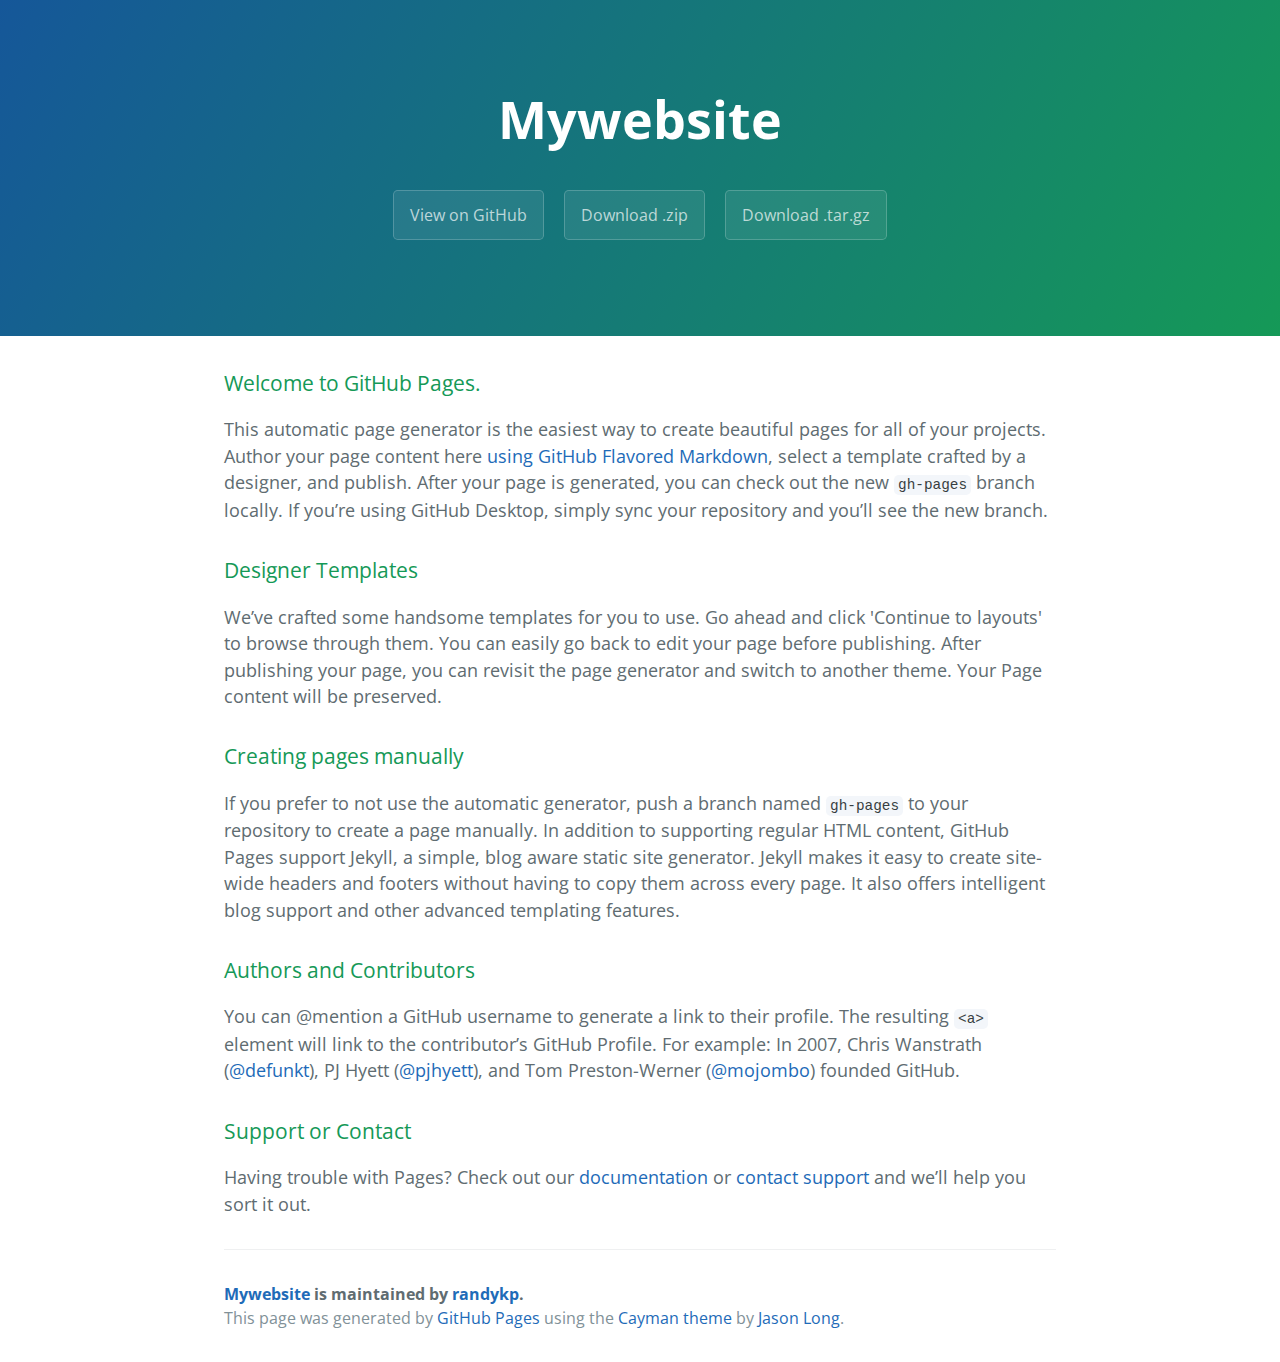
==== index.html @ 358d5955 "Create gh-pages branch via GitHub" ====
<!DOCTYPE html>
<html lang="en-us">
  <head>
    <meta charset="UTF-8">
    <title>Mywebsite by randykp</title>
    <meta name="viewport" content="width=device-width, initial-scale=1">
    <link rel="stylesheet" type="text/css" href="stylesheets/normalize.css" media="screen">
    <link href='https://fonts.googleapis.com/css?family=Open+Sans:400,700' rel='stylesheet' type='text/css'>
    <link rel="stylesheet" type="text/css" href="stylesheets/stylesheet.css" media="screen">
    <link rel="stylesheet" type="text/css" href="stylesheets/github-light.css" media="screen">
  </head>
  <body>
    <section class="page-header">
      <h1 class="project-name">Mywebsite</h1>
      <h2 class="project-tagline"></h2>
      <a href="https://github.com/randykp/mywebsite" class="btn">View on GitHub</a>
      <a href="https://github.com/randykp/mywebsite/zipball/master" class="btn">Download .zip</a>
      <a href="https://github.com/randykp/mywebsite/tarball/master" class="btn">Download .tar.gz</a>
    </section>

    <section class="main-content">
      <h3>
<a id="welcome-to-github-pages" class="anchor" href="#welcome-to-github-pages" aria-hidden="true"><span aria-hidden="true" class="octicon octicon-link"></span></a>Welcome to GitHub Pages.</h3>

<p>This automatic page generator is the easiest way to create beautiful pages for all of your projects. Author your page content here <a href="https://guides.github.com/features/mastering-markdown/">using GitHub Flavored Markdown</a>, select a template crafted by a designer, and publish. After your page is generated, you can check out the new <code>gh-pages</code> branch locally. If you’re using GitHub Desktop, simply sync your repository and you’ll see the new branch.</p>

<h3>
<a id="designer-templates" class="anchor" href="#designer-templates" aria-hidden="true"><span aria-hidden="true" class="octicon octicon-link"></span></a>Designer Templates</h3>

<p>We’ve crafted some handsome templates for you to use. Go ahead and click 'Continue to layouts' to browse through them. You can easily go back to edit your page before publishing. After publishing your page, you can revisit the page generator and switch to another theme. Your Page content will be preserved.</p>

<h3>
<a id="creating-pages-manually" class="anchor" href="#creating-pages-manually" aria-hidden="true"><span aria-hidden="true" class="octicon octicon-link"></span></a>Creating pages manually</h3>

<p>If you prefer to not use the automatic generator, push a branch named <code>gh-pages</code> to your repository to create a page manually. In addition to supporting regular HTML content, GitHub Pages support Jekyll, a simple, blog aware static site generator. Jekyll makes it easy to create site-wide headers and footers without having to copy them across every page. It also offers intelligent blog support and other advanced templating features.</p>

<h3>
<a id="authors-and-contributors" class="anchor" href="#authors-and-contributors" aria-hidden="true"><span aria-hidden="true" class="octicon octicon-link"></span></a>Authors and Contributors</h3>

<p>You can @mention a GitHub username to generate a link to their profile. The resulting <code>&lt;a&gt;</code> element will link to the contributor’s GitHub Profile. For example: In 2007, Chris Wanstrath (<a href="https://github.com/defunkt" class="user-mention">@defunkt</a>), PJ Hyett (<a href="https://github.com/pjhyett" class="user-mention">@pjhyett</a>), and Tom Preston-Werner (<a href="https://github.com/mojombo" class="user-mention">@mojombo</a>) founded GitHub.</p>

<h3>
<a id="support-or-contact" class="anchor" href="#support-or-contact" aria-hidden="true"><span aria-hidden="true" class="octicon octicon-link"></span></a>Support or Contact</h3>

<p>Having trouble with Pages? Check out our <a href="https://help.github.com/pages">documentation</a> or <a href="https://github.com/contact">contact support</a> and we’ll help you sort it out.</p>

      <footer class="site-footer">
        <span class="site-footer-owner"><a href="https://github.com/randykp/mywebsite">Mywebsite</a> is maintained by <a href="https://github.com/randykp">randykp</a>.</span>

        <span class="site-footer-credits">This page was generated by <a href="https://pages.github.com">GitHub Pages</a> using the <a href="https://github.com/jasonlong/cayman-theme">Cayman theme</a> by <a href="https://twitter.com/jasonlong">Jason Long</a>.</span>
      </footer>

    </section>

  
  </body>
</html>
---- stylesheets/stylesheet.css ----
* {
  box-sizing: border-box; }

body {
  padding: 0;
  margin: 0;
  font-family: "Open Sans", "Helvetica Neue", Helvetica, Arial, sans-serif;
  font-size: 16px;
  line-height: 1.5;
  color: #606c71; }

a {
  color: #1e6bb8;
  text-decoration: none; }
  a:hover {
    text-decoration: underline; }

.btn {
  display: inline-block;
  margin-bottom: 1rem;
  color: rgba(255, 255, 255, 0.7);
  background-color: rgba(255, 255, 255, 0.08);
  border-color: rgba(255, 255, 255, 0.2);
  border-style: solid;
  border-width: 1px;
  border-radius: 0.3rem;
  transition: color 0.2s, background-color 0.2s, border-color 0.2s; }
  .btn + .btn {
    margin-left: 1rem; }

.btn:hover {
  color: rgba(255, 255, 255, 0.8);
  text-decoration: none;
  background-color: rgba(255, 255, 255, 0.2);
  border-color: rgba(255, 255, 255, 0.3); }

@media screen and (min-width: 64em) {
  .btn {
    padding: 0.75rem 1rem; } }

@media screen and (min-width: 42em) and (max-width: 64em) {
  .btn {
    padding: 0.6rem 0.9rem;
    font-size: 0.9rem; } }

@media screen and (max-width: 42em) {
  .btn {
    display: block;
    width: 100%;
    padding: 0.75rem;
    font-size: 0.9rem; }
    .btn + .btn {
      margin-top: 1rem;
      margin-left: 0; } }

.page-header {
  color: #fff;
  text-align: center;
  background-color: #159957;
  background-image: linear-gradient(120deg, #155799, #159957); }

@media screen and (min-width: 64em) {
  .page-header {
    padding: 5rem 6rem; } }

@media screen and (min-width: 42em) and (max-width: 64em) {
  .page-header {
    padding: 3rem 4rem; } }

@media screen and (max-width: 42em) {
  .page-header {
    padding: 2rem 1rem; } }

.project-name {
  margin-top: 0;
  margin-bottom: 0.1rem; }

@media screen and (min-width: 64em) {
  .project-name {
    font-size: 3.25rem; } }

@media screen and (min-width: 42em) and (max-width: 64em) {
  .project-name {
    font-size: 2.25rem; } }

@media screen and (max-width: 42em) {
  .project-name {
    font-size: 1.75rem; } }

.project-tagline {
  margin-bottom: 2rem;
  font-weight: normal;
  opacity: 0.7; }

@media screen and (min-width: 64em) {
  .project-tagline {
    font-size: 1.25rem; } }

@media screen and (min-width: 42em) and (max-width: 64em) {
  .project-tagline {
    font-size: 1.15rem; } }

@media screen and (max-width: 42em) {
  .project-tagline {
    font-size: 1rem; } }

.main-content :first-child {
  margin-top: 0; }
.main-content img {
  max-width: 100%; }
.main-content h1, .main-content h2, .main-content h3, .main-content h4, .main-content h5, .main-content h6 {
  margin-top: 2rem;
  margin-bottom: 1rem;
  font-weight: normal;
  color: #159957; }
.main-content p {
  margin-bottom: 1em; }
.main-content code {
  padding: 2px 4px;
  font-family: Consolas, "Liberation Mono", Menlo, Courier, monospace;
  font-size: 0.9rem;
  color: #383e41;
  background-color: #f3f6fa;
  border-radius: 0.3rem; }
.main-content pre {
  padding: 0.8rem;
  margin-top: 0;
  margin-bottom: 1rem;
  font: 1rem Consolas, "Liberation Mono", Menlo, Courier, monospace;
  color: #567482;
  word-wrap: normal;
  background-color: #f3f6fa;
  border: solid 1px #dce6f0;
  border-radius: 0.3rem; }
  .main-content pre > code {
    padding: 0;
    margin: 0;
    font-size: 0.9rem;
    color: #567482;
    word-break: normal;
    white-space: pre;
    background: transparent;
    border: 0; }
.main-content .highlight {
  margin-bottom: 1rem; }
  .main-content .highlight pre {
    margin-bottom: 0;
    word-break: normal; }
.main-content .highlight pre, .main-content pre {
  padding: 0.8rem;
  overflow: auto;
  font-size: 0.9rem;
  line-height: 1.45;
  border-radius: 0.3rem; }
.main-content pre code, .main-content pre tt {
  display: inline;
  max-width: initial;
  padding: 0;
  margin: 0;
  overflow: initial;
  line-height: inherit;
  word-wrap: normal;
  background-color: transparent;
  border: 0; }
  .main-content pre code:before, .main-content pre code:after, .main-content pre tt:before, .main-content pre tt:after {
    content: normal; }
.main-content ul, .main-content ol {
  margin-top: 0; }
.main-content blockquote {
  padding: 0 1rem;
  margin-left: 0;
  color: #819198;
  border-left: 0.3rem solid #dce6f0; }
  .main-content blockquote > :first-child {
    margin-top: 0; }
  .main-content blockquote > :last-child {
    margin-bottom: 0; }
.main-content table {
  display: block;
  width: 100%;
  overflow: auto;
  word-break: normal;
  word-break: keep-all; }
  .main-content table th {
    font-weight: bold; }
  .main-content table th, .main-content table td {
    padding: 0.5rem 1rem;
    border: 1px solid #e9ebec; }
.main-content dl {
  padding: 0; }
  .main-content dl dt {
    padding: 0;
    margin-top: 1rem;
    font-size: 1rem;
    font-weight: bold; }
  .main-content dl dd {
    padding: 0;
    margin-bottom: 1rem; }
.main-content hr {
  height: 2px;
  padding: 0;
  margin: 1rem 0;
  background-color: #eff0f1;
  border: 0; }

@media screen and (min-width: 64em) {
  .main-content {
    max-width: 64rem;
    padding: 2rem 6rem;
    margin: 0 auto;
    font-size: 1.1rem; } }

@media screen and (min-width: 42em) and (max-width: 64em) {
  .main-content {
    padding: 2rem 4rem;
    font-size: 1.1rem; } }

@media screen and (max-width: 42em) {
  .main-content {
    padding: 2rem 1rem;
    font-size: 1rem; } }

.site-footer {
  padding-top: 2rem;
  margin-top: 2rem;
  border-top: solid 1px #eff0f1; }

.site-footer-owner {
  display: block;
  font-weight: bold; }

.site-footer-credits {
  color: #819198; }

@media screen and (min-width: 64em) {
  .site-footer {
    font-size: 1rem; } }

@media screen and (min-width: 42em) and (max-width: 64em) {
  .site-footer {
    font-size: 1rem; } }

@media screen and (max-width: 42em) {
  .site-footer {
    font-size: 0.9rem; } }
---- stylesheets/github-light.css ----
/*
The MIT License (MIT)

Copyright (c) 2016 GitHub, Inc.

Permission is hereby granted, free of charge, to any person obtaining a copy
of this software and associated documentation files (the "Software"), to deal
in the Software without restriction, including without limitation the rights
to use, copy, modify, merge, publish, distribute, sublicense, and/or sell
copies of the Software, and to permit persons to whom the Software is
furnished to do so, subject to the following conditions:

The above copyright notice and this permission notice shall be included in all
copies or substantial portions of the Software.

THE SOFTWARE IS PROVIDED "AS IS", WITHOUT WARRANTY OF ANY KIND, EXPRESS OR
IMPLIED, INCLUDING BUT NOT LIMITED TO THE WARRANTIES OF MERCHANTABILITY,
FITNESS FOR A PARTICULAR PURPOSE AND NONINFRINGEMENT. IN NO EVENT SHALL THE
AUTHORS OR COPYRIGHT HOLDERS BE LIABLE FOR ANY CLAIM, DAMAGES OR OTHER
LIABILITY, WHETHER IN AN ACTION OF CONTRACT, TORT OR OTHERWISE, ARISING FROM,
OUT OF OR IN CONNECTION WITH THE SOFTWARE OR THE USE OR OTHER DEALINGS IN THE
SOFTWARE.

*/

.pl-c /* comment */ {
  color: #969896;
}

.pl-c1 /* constant, variable.other.constant, support, meta.property-name, support.constant, support.variable, meta.module-reference, markup.raw, meta.diff.header */,
.pl-s .pl-v /* string variable */ {
  color: #0086b3;
}

.pl-e /* entity */,
.pl-en /* entity.name */ {
  color: #795da3;
}

.pl-smi /* variable.parameter.function, storage.modifier.package, storage.modifier.import, storage.type.java, variable.other */,
.pl-s .pl-s1 /* string source */ {
  color: #333;
}

.pl-ent /* entity.name.tag */ {
  color: #63a35c;
}

.pl-k /* keyword, storage, storage.type */ {
  color: #a71d5d;
}

.pl-s /* string */,
.pl-pds /* punctuation.definition.string, string.regexp.character-class */,
.pl-s .pl-pse .pl-s1 /* string punctuation.section.embedded source */,
.pl-sr /* string.regexp */,
.pl-sr .pl-cce /* string.regexp constant.character.escape */,
.pl-sr .pl-sre /* string.regexp source.ruby.embedded */,
.pl-sr .pl-sra /* string.regexp string.regexp.arbitrary-repitition */ {
  color: #183691;
}

.pl-v /* variable */ {
  color: #ed6a43;
}

.pl-id /* invalid.deprecated */ {
  color: #b52a1d;
}

.pl-ii /* invalid.illegal */ {
  color: #f8f8f8;
  background-color: #b52a1d;
}

.pl-sr .pl-cce /* string.regexp constant.character.escape */ {
  font-weight: bold;
  color: #63a35c;
}

.pl-ml /* markup.list */ {
  color: #693a17;
}

.pl-mh /* markup.heading */,
.pl-mh .pl-en /* markup.heading entity.name */,
.pl-ms /* meta.separator */ {
  font-weight: bold;
  color: #1d3e81;
}

.pl-mq /* markup.quote */ {
  color: #008080;
}

.pl-mi /* markup.italic */ {
  font-style: italic;
  color: #333;
}

.pl-mb /* markup.bold */ {
  font-weight: bold;
  color: #333;
}

.pl-md /* markup.deleted, meta.diff.header.from-file */ {
  color: #bd2c00;
  background-color: #ffecec;
}

.pl-mi1 /* markup.inserted, meta.diff.header.to-file */ {
  color: #55a532;
  background-color: #eaffea;
}

.pl-mdr /* meta.diff.range */ {
  font-weight: bold;
  color: #795da3;
}

.pl-mo /* meta.output */ {
  color: #1d3e81;
}
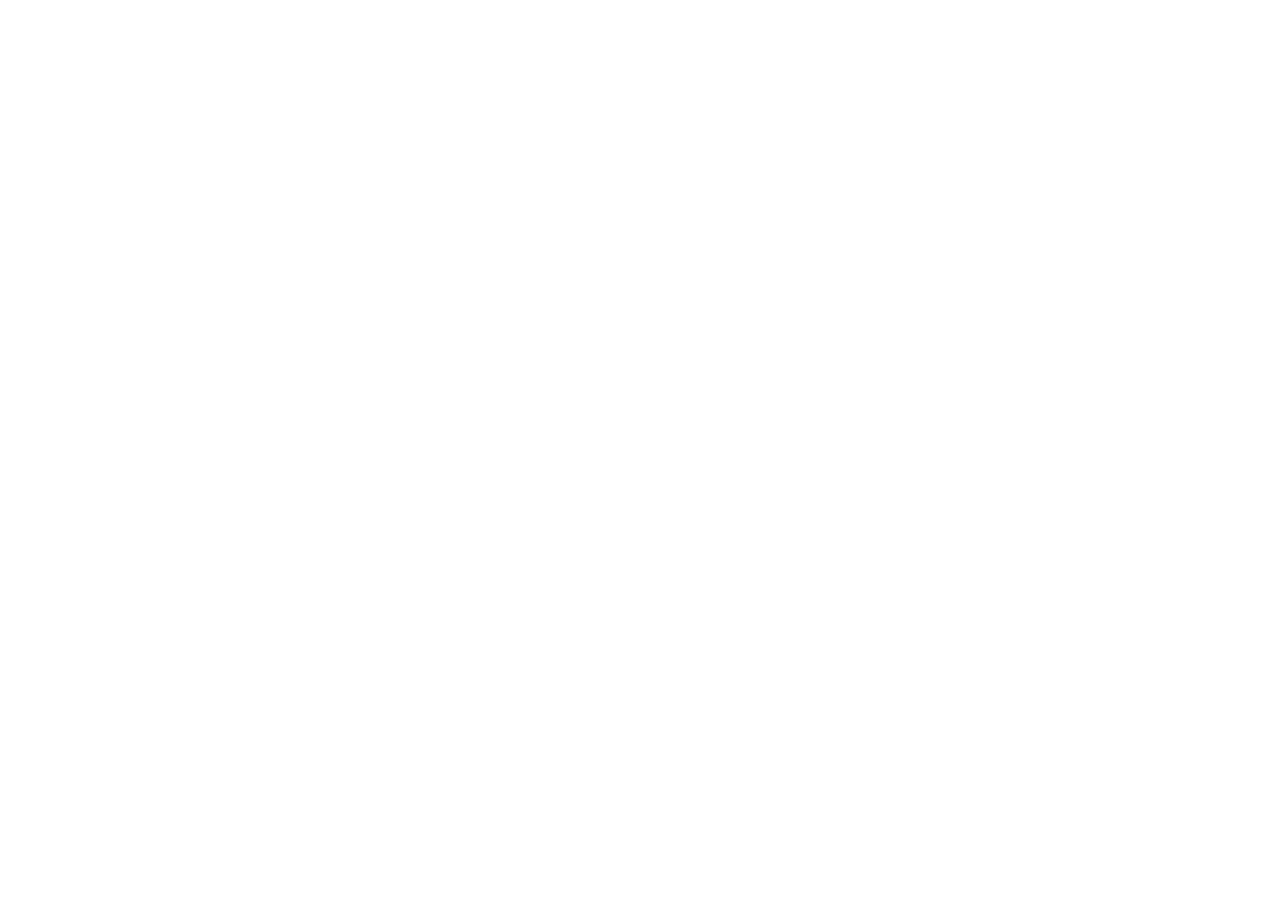
==== commit aa952f62: "New" ====
--- a/index.html
+++ b/index.html
@@ -2,7 +2,7 @@
 <html lang="en-us">
   <head>
     <meta charset="UTF-8">
-    <title>Mywebsite by randykp</title>
+    <title>Mywebsite/title>
     <meta name="viewport" content="width=device-width, initial-scale=1">
     <link rel="stylesheet" type="text/css" href="stylesheets/normalize.css" media="screen">
     <link href='https://fonts.googleapis.com/css?family=Open+Sans:400,700' rel='stylesheet' type='text/css'>
@@ -19,30 +19,21 @@
     </section>
 
     <section class="main-content">
-      <h3>
-<a id="welcome-to-github-pages" class="anchor" href="#welcome-to-github-pages" aria-hidden="true"><span aria-hidden="true" class="octicon octicon-link"></span></a>Welcome to GitHub Pages.</h3>
-
-<p>This automatic page generator is the easiest way to create beautiful pages for all of your projects. Author your page content here <a href="https://guides.github.com/features/mastering-markdown/">using GitHub Flavored Markdown</a>, select a template crafted by a designer, and publish. After your page is generated, you can check out the new <code>gh-pages</code> branch locally. If you’re using GitHub Desktop, simply sync your repository and you’ll see the new branch.</p>
-
-<h3>
-<a id="designer-templates" class="anchor" href="#designer-templates" aria-hidden="true"><span aria-hidden="true" class="octicon octicon-link"></span></a>Designer Templates</h3>
-
-<p>We’ve crafted some handsome templates for you to use. Go ahead and click 'Continue to layouts' to browse through them. You can easily go back to edit your page before publishing. After publishing your page, you can revisit the page generator and switch to another theme. Your Page content will be preserved.</p>
-
-<h3>
-<a id="creating-pages-manually" class="anchor" href="#creating-pages-manually" aria-hidden="true"><span aria-hidden="true" class="octicon octicon-link"></span></a>Creating pages manually</h3>
-
-<p>If you prefer to not use the automatic generator, push a branch named <code>gh-pages</code> to your repository to create a page manually. In addition to supporting regular HTML content, GitHub Pages support Jekyll, a simple, blog aware static site generator. Jekyll makes it easy to create site-wide headers and footers without having to copy them across every page. It also offers intelligent blog support and other advanced templating features.</p>
-
-<h3>
-<a id="authors-and-contributors" class="anchor" href="#authors-and-contributors" aria-hidden="true"><span aria-hidden="true" class="octicon octicon-link"></span></a>Authors and Contributors</h3>
-
-<p>You can @mention a GitHub username to generate a link to their profile. The resulting <code>&lt;a&gt;</code> element will link to the contributor’s GitHub Profile. For example: In 2007, Chris Wanstrath (<a href="https://github.com/defunkt" class="user-mention">@defunkt</a>), PJ Hyett (<a href="https://github.com/pjhyett" class="user-mention">@pjhyett</a>), and Tom Preston-Werner (<a href="https://github.com/mojombo" class="user-mention">@mojombo</a>) founded GitHub.</p>
-
-<h3>
-<a id="support-or-contact" class="anchor" href="#support-or-contact" aria-hidden="true"><span aria-hidden="true" class="octicon octicon-link"></span></a>Support or Contact</h3>
-
-<p>Having trouble with Pages? Check out our <a href="https://help.github.com/pages">documentation</a> or <a href="https://github.com/contact">contact support</a> and we’ll help you sort it out.</p>
+      
+<table width="100%">
+  <tr> 
+    <td colspan="2" width="200"></td>
+    <td colspan="2"></td>
+    <td rowspan="2" width="150"></td>
+  </tr>
+  <tr>
+    <td width="50%"></td>
+    <td width="50%"></td>
+  </tr>
+  <tr height="40">
+    <td colspan-"4"></td>
+  </tr>
+</table>
 
       <footer class="site-footer">
         <span class="site-footer-owner"><a href="https://github.com/randykp/mywebsite">Mywebsite</a> is maintained by <a href="https://github.com/randykp">randykp</a>.</span>
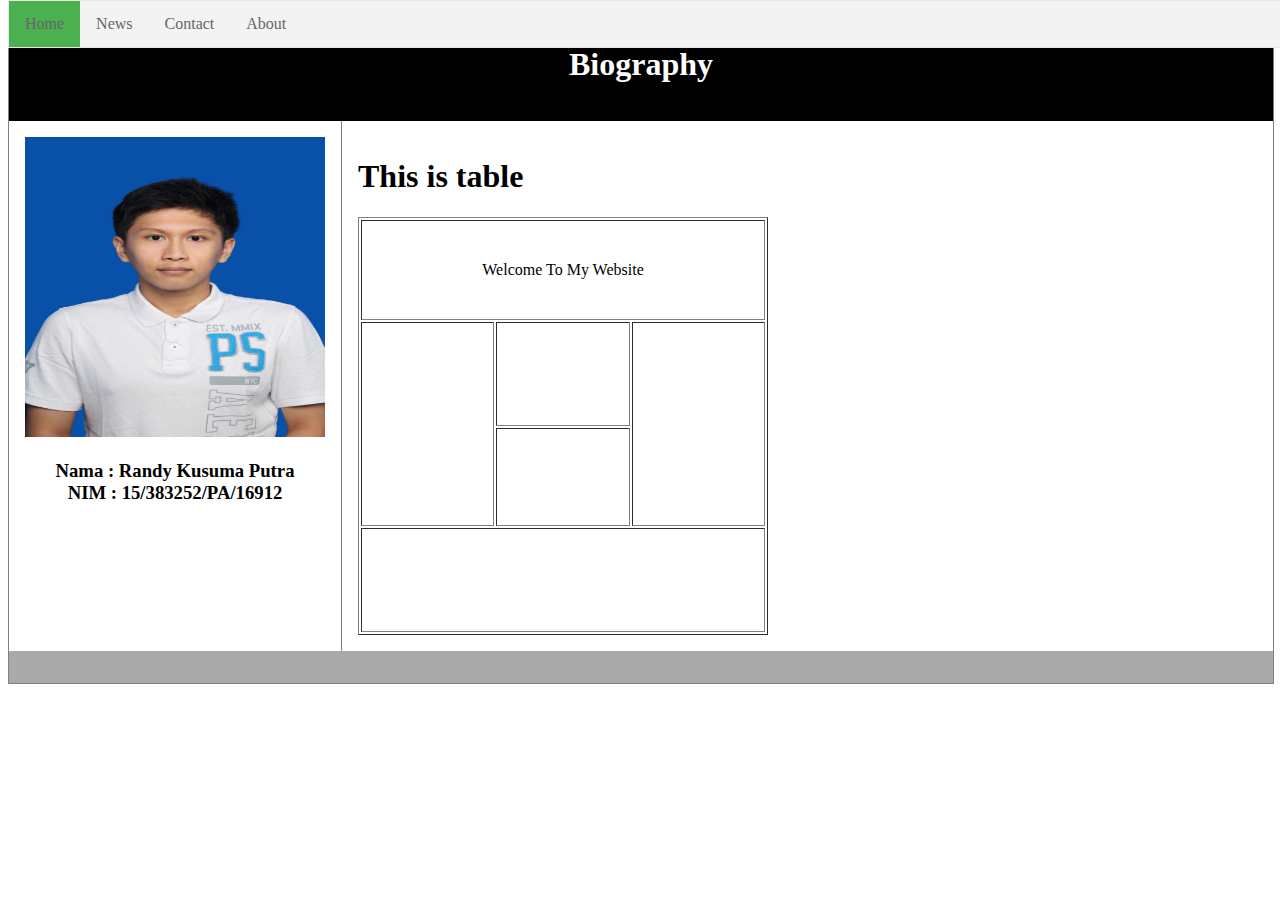
==== commit a90801f7: "Final" ====
--- a/index.html
+++ b/index.html
@@ -1,48 +1,63 @@
 <!DOCTYPE html>
 <html lang="en-us">
-  <head>
-    <meta charset="UTF-8">
-    <title>Mywebsite/title>
-    <meta name="viewport" content="width=device-width, initial-scale=1">
-    <link rel="stylesheet" type="text/css" href="stylesheets/normalize.css" media="screen">
-    <link href='https://fonts.googleapis.com/css?family=Open+Sans:400,700' rel='stylesheet' type='text/css'>
-    <link rel="stylesheet" type="text/css" href="stylesheets/stylesheet.css" media="screen">
-    <link rel="stylesheet" type="text/css" href="stylesheets/github-light.css" media="screen">
-  </head>
+<head>
+<!DOCTYPE html>
+<html>
+<head>
+  <link rel="stylesheet" type="text/css" href="stylesheets/template.css" media="screen">
+</head>
   <body>
-    <section class="page-header">
-      <h1 class="project-name">Mywebsite</h1>
-      <h2 class="project-tagline"></h2>
-      <a href="https://github.com/randykp/mywebsite" class="btn">View on GitHub</a>
-      <a href="https://github.com/randykp/mywebsite/zipball/master" class="btn">Download .zip</a>
-      <a href="https://github.com/randykp/mywebsite/tarball/master" class="btn">Download .tar.gz</a>
-    </section>
 
-    <section class="main-content">
+    <menu>
+      <li><a class="active" href="index1.html">Home</a></li>
+      <li><a href="#news">News</a></li>
+      <li><a href="#contact">Contact</a></li>
+      <li><a href="#about">About</a></li>
+    </menu>
+
+    <div class="container">
+
+      <header>
+         <h1>Biography</h1>
+      </header>
       
-<table width="100%">
-  <tr> 
-    <td colspan="2" width="200"></td>
-    <td colspan="2"></td>
-    <td rowspan="2" width="150"></td>
-  </tr>
-  <tr>
-    <td width="50%"></td>
-    <td width="50%"></td>
-  </tr>
-  <tr height="40">
-    <td colspan-"4"></td>
-  </tr>
-</table>
+      <nav>
+        <img src="edit.jpg">
+        <h3 align="center">
+         Nama : Randy Kusuma Putra <br>
+         NIM  : 15/383252/PA/16912
+        </h3>
+      </nav>
 
-      <footer class="site-footer">
-        <span class="site-footer-owner"><a href="https://github.com/randykp/mywebsite">Mywebsite</a> is maintained by <a href="https://github.com/randykp">randykp</a>.</span>
+      <article>
+        <h1>This is table</h1>
 
-        <span class="site-footer-credits">This page was generated by <a href="https://pages.github.com">GitHub Pages</a> using the <a href="https://github.com/jasonlong/cayman-theme">Cayman theme</a> by <a href="https://twitter.com/jasonlong">Jason Long</a>.</span>
+        <table border="1px">
+          <tr height="100px">
+            <td colspan="3" width="400px" align="center"> Welcome To My Website </td>
+          </tr>
+          <tr>
+            <td rowspan="2"  height="200px"></td>
+            <td height="100"></td>
+            <td rowspan="2"></td>
+          </tr>
+          <tr>
+            <td>
+              
+            </td>
+          </tr>
+          <tr>
+            <td colspan="3" height="100px">
+          </tr>
+        </table>
+
+      </article>
+
+      <footer>
+        
       </footer>
 
-    </section>
+    </div>
 
-  
   </body>
-</html>
+</html>--- a/stylesheets/template.css
+++ b/stylesheets/template.css
@@ -0,0 +1,85 @@
+menu {
+    position: fixed;
+    list-style-type: none;
+    margin: 0;
+    padding: 0;
+    overflow: hidden;
+    background-color: #333;
+    top: 0;
+    width: 100%;
+    border: 1px solid #e7e7e7;
+    background-color: #f3f3f3;
+}
+
+li {
+    float: left;
+}
+
+li a {
+    display: block;
+    color: #666;
+    text-align: center;
+    padding: 14px 16px;
+    text-decoration: none;
+}
+
+li a:hover:not(.active) {
+    background-color: #111;
+}
+
+.active {
+    background-color: #4CAF50;
+}
+
+div.container {
+    width: 100%;
+    border: 1px solid gray;
+}
+
+header {
+    padding: 1em;
+    color: white;
+    background-color: black;
+    clear: left;
+    text-align: center;
+}
+
+footer {
+    padding: 1em;
+    color: white;
+    background-color: #aaa;
+    clear: left;
+    text-align: center;
+}
+
+img {
+    height: 300px;
+    width: 300px;
+}
+
+img:hover:not(.active){
+}
+
+nav {
+    float: left;
+    max-width: 400px;
+    margin: 0;
+    padding: 1em;
+}
+
+nav ul {
+    list-style-type: none;
+    padding: 1em;
+    align-content: center;
+}
+   
+nav ul a {
+    text-decoration: none;
+}
+
+article {
+    margin-left: 170px;
+    border-left: 1px solid gray;
+    padding: 1em;
+    overflow: hidden;
+}